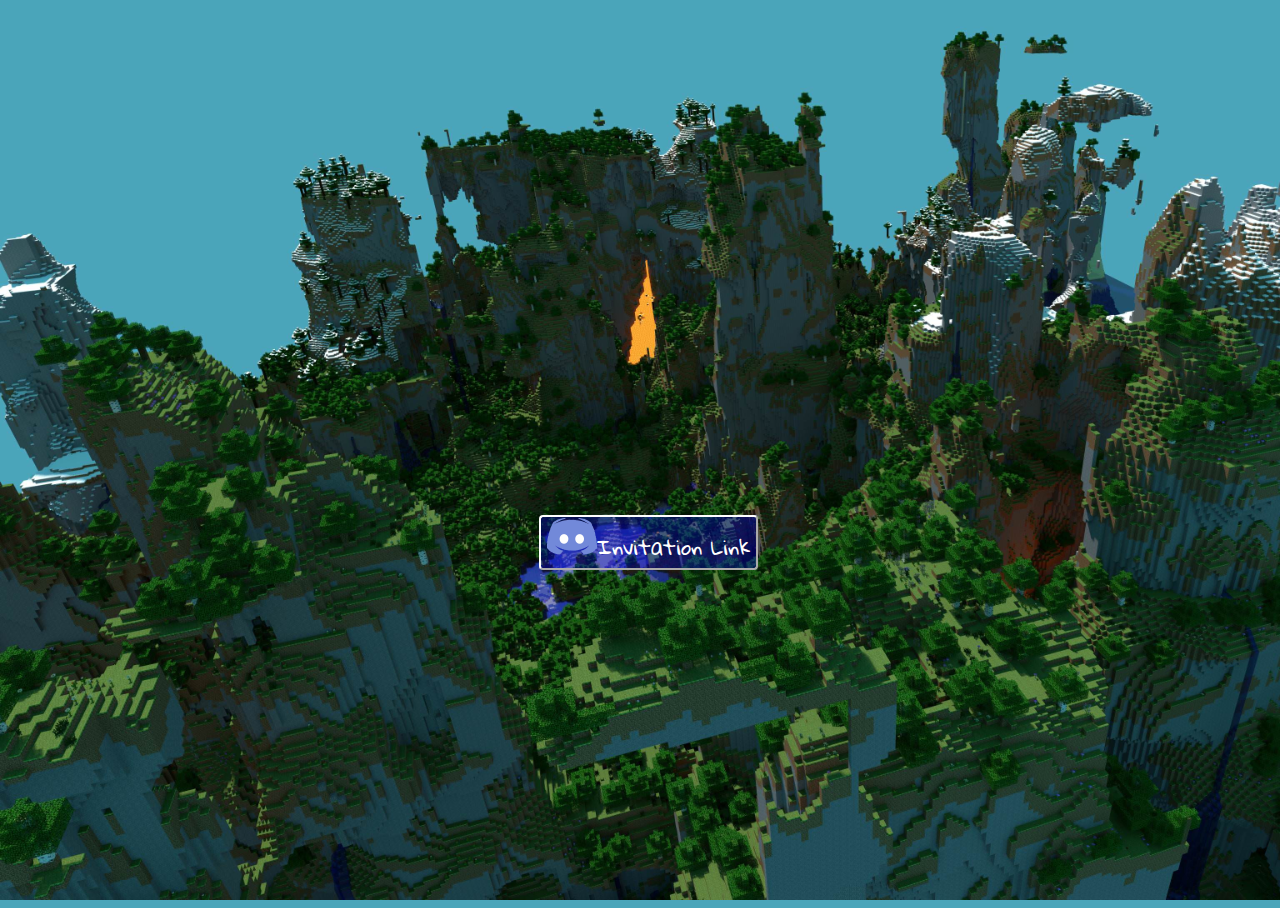
==== Discord/index.html @ aefe6c04 "g" ====
<!DOCTYPE html>

<html>

	<head>
	
		<link rel="icon" href="../img/icon.png" type="image/x-icon"/>
		<link rel="shortcut icon" href="../img/icon.png" type="image/x-icon"/>
		<title>Syndicate Servers</title>
		<link rel="stylesheet" type="text/css" href="../CSS/template.css">
		
	</head>

	
	<body>
		
		<iframe src="https://discordapp.com/widget?id=372411704006541322&theme=dark" width="350" height="500" allowtransparency="true" frameborder="0"></iframe>
		
		<br>
		
		<a href="https://discord.gg/zuHWxYy" target="_InviteLink"><button width="300px"style="background-color: rgba(0,0,255,.3);"  class="next1-button" href="https://discord.gg/zuHWxYy"><img src="../img/DiscordLogo.png"></img>Invitation Link</button></a>

		
	</body>


</html>
---- CSS/template.css ----
@import url('https://fonts.googleapis.com/css?family=Hanalei+Fill');
@import url('https://fonts.googleapis.com/css?family=Pacifico');
@import url('https://fonts.googleapis.com/css?family=Gloria+Hallelujah');
@import url('https://fonts.googleapis.com/css?family=Stalinist+One');
@import url('https://fonts.googleapis.com/css?family=Luckiest+Guy');
body {
	background-image: url("../img/background.jpg");
	background-size: cover;
	font-family: 'Stalinist One', cursive;
	text-align: center;
	color: paleGreen;
	overflow-x:hidden;

}
html, body {
		height:100%;
width:100%;
}
h1 {
	font-family: 'Stalinist One', cursive;
	font-size: 300%;
	text-align: center;
	background: DarkSlateGray;
border-radius: 17px;
}
h3 {
	
	font-family: 'Luckiest Guy', cursive;
	letter-spacing:2px;
	font-size: 150%;	
background: DarkSlateGray;
border-radius: 17px;
}
p {
	font-family: 'Gloria Hallelujah', cursive;
	font-size: 200%;
	text-align: center;
	color: cyan;
}
.next-button {
	font-family: 'Gloria Hallelujah', cursive;
	border-radius: 4px;
	border-color: white;
	color: white;
	font-size: 125%;  
	width: 10%;
	background-color: transparent;
	position: default;
}
.next1-button {
	font-family: 'Gloria Hallelujah', cursive;
	border-radius: 4px;
	border-color: white;
	color: white;
	font-size: 125%;  

	background-color: transparent;
	position: default;
}
.next1-button:hover {
	
	cursor:url('../img/cursor_PNG49.png'), auto;
	
	
}
.switch {
  position: relative;
  display: inline-block;
  width: 60px;
  height: 34px;
}

.switch input {display:none;}


.slider {
  position: absolute;
  cursor: pointer;
  top: 0;
  left: 0;
  right: 0;
  bottom: 0;
  background-color: #ccc;
  -webkit-transition: .4s;
  transition: .4s;
}

.slider:before {
  position: absolute;
  content: "";
  height: 26px;
  width: 26px;
  left: 4px;
  bottom: 4px;
  background-color: white;
  -webkit-transition: .4s;
  transition: .4s;
}

input:checked + .slider {
  background-color: #2196F3;
}

input:focus + .slider {
  box-shadow: 0 0 1px #2196F3;
}

input:checked + .slider:before {
  -webkit-transform: translateX(26px);
  -ms-transform: translateX(26px);
  transform: translateX(26px);
}

.slider.round {
  border-radius: 34px;
}

.slider.round:before {
  border-radius: 50%;
}
.next-button:hover {
	background-color: green;
	opacity: .4;
	cursor: grab;
}
#donate-button {
	

	
}
.topnav {
    background-color: DarkSlateGray;
    overflow: hidden;
border: 0; top:0; left:0; right:0; bottom:0; width:95%; margin: auto;
	
}
.topnav a {
    float: left;
    color: #f2f2f2;
    text-align: center;
    padding: 14px 16px;
    text-decoration: none;
    font-size: 17px;
	

}
.topnav a:hover {
    background-color: #ddd;
    color: black;
}
.topnav a.active {
    background-color: #4CAF50;
    color: white;
}
a {
	color: white;
	font-style: none;
}
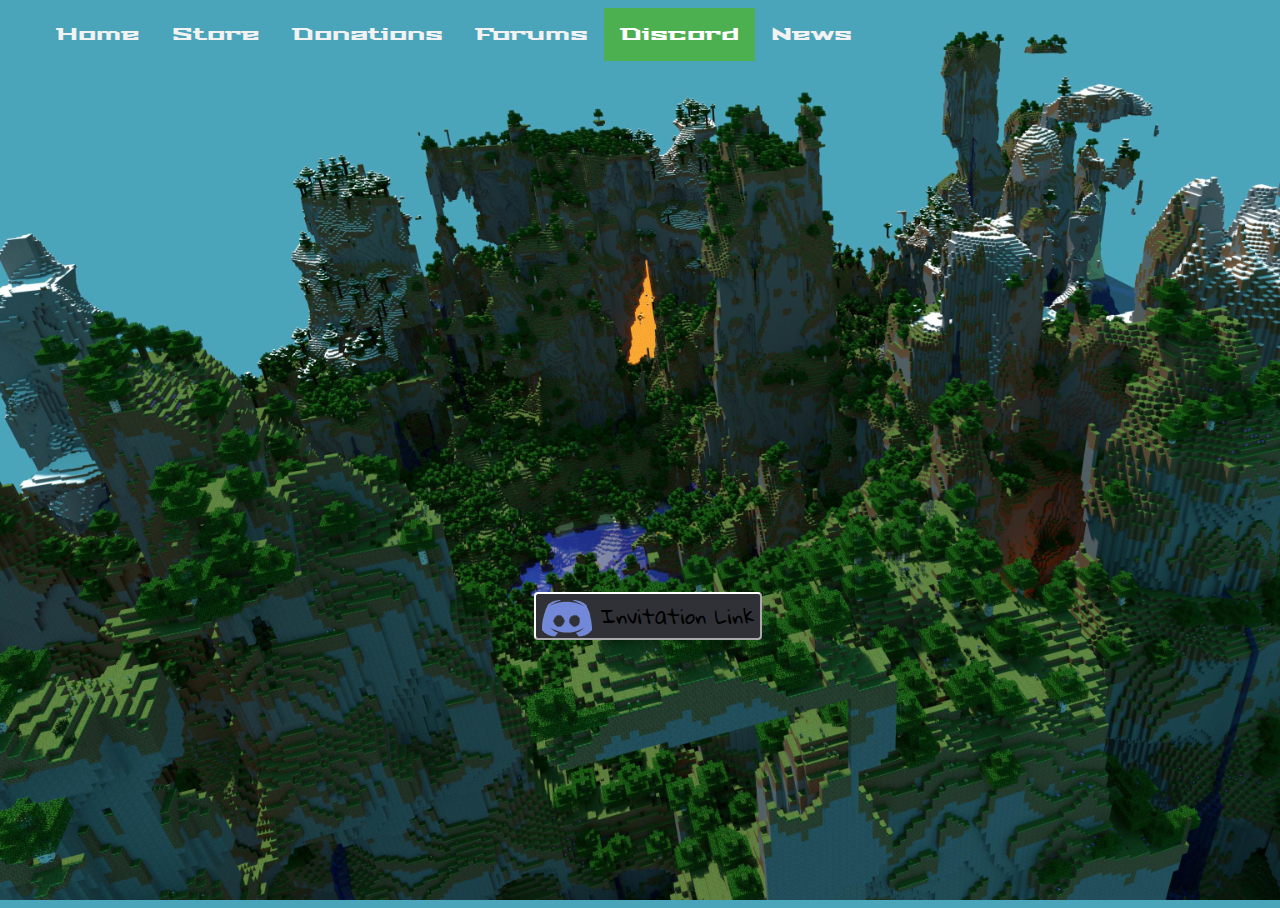
==== commit 24ffd4ed: "V7.0" ====
--- a/Discord/index.html
+++ b/Discord/index.html
@@ -14,11 +14,21 @@
 	
 	<body>
 		
+				<div class="topnav">
+			<a href="../index.html">Home</a>
+			<a href="../Store">Store</a>
+			<a href="../Donate">Donations</a>
+			<a href="../Forums">Forums</a>
+			<a class="active">Discord</a>
+			<a href="">News</a>
+		</div>
+				<br>
+		
 		<iframe src="https://discordapp.com/widget?id=372411704006541322&theme=dark" width="350" height="500" allowtransparency="true" frameborder="0"></iframe>
+				<br>
+
 		
-		<br>
-		
-		<a href="https://discord.gg/zuHWxYy" target="_InviteLink"><button width="300px"style="background-color: rgba(0,0,255,.3);"  class="next1-button" href="https://discord.gg/zuHWxYy"><img src="../img/DiscordLogo.png"></img>Invitation Link</button></a>
+		<a href="https://discord.gg/zuHWxYy" target="_InviteLink"><button width="300px"style="background-color: rgb(47,49,54);"  class="next1-button" href="https://discord.gg/zuHWxYy"><img id="discLogo" src="../img/DiscordLogo.png"></img> <mark id="topInvLink">Invitation Link</mark></button></a>
 
 		
 	</body>
--- a/CSS/template.css
+++ b/CSS/template.css
@@ -20,7 +20,7 @@
 	font-family: 'Stalinist One', cursive;
 	font-size: 300%;
 	text-align: center;
-	background: DarkSlateGray;
+background-image: url("https://png.pngtree.com/thumb_back/fw800/back_pic/03/71/51/5457b8020a73f65.jpg");
 border-radius: 17px;
 }
 h3 {
@@ -28,7 +28,7 @@
 	font-family: 'Luckiest Guy', cursive;
 	letter-spacing:2px;
 	font-size: 150%;	
-background: DarkSlateGray;
+background-image: url("https://png.pngtree.com/thumb_back/fw800/back_pic/03/71/51/5457b8020a73f65.jpg");
 border-radius: 17px;
 }
 p {
@@ -53,15 +53,28 @@
 	border-color: white;
 	color: white;
 	font-size: 125%;  
-
 	background-color: transparent;
 	position: default;
 }
 .next1-button:hover {
 	
-	cursor:url('../img/cursor_PNG49.png'), auto;
+	cursor: grab;
 	
 	
+}
+#discLogo {
+	vertical-align: middle;
+	
+}
+#topInvLink {
+	
+	vertical-align: top;
+	text-decoration: none;
+	background-color:transparent;
+}
+
+.next1-button:active {
+	cursor:grabbing;
 }
 .switch {
   position: relative;
@@ -129,7 +142,7 @@
 	
 }
 .topnav {
-    background-color: DarkSlateGray;
+background-image: url("https://png.pngtree.com/thumb_back/fw800/back_pic/03/71/51/5457b8020a73f65.jpg");
     overflow: hidden;
 border: 0; top:0; left:0; right:0; bottom:0; width:95%; margin: auto;
 	
